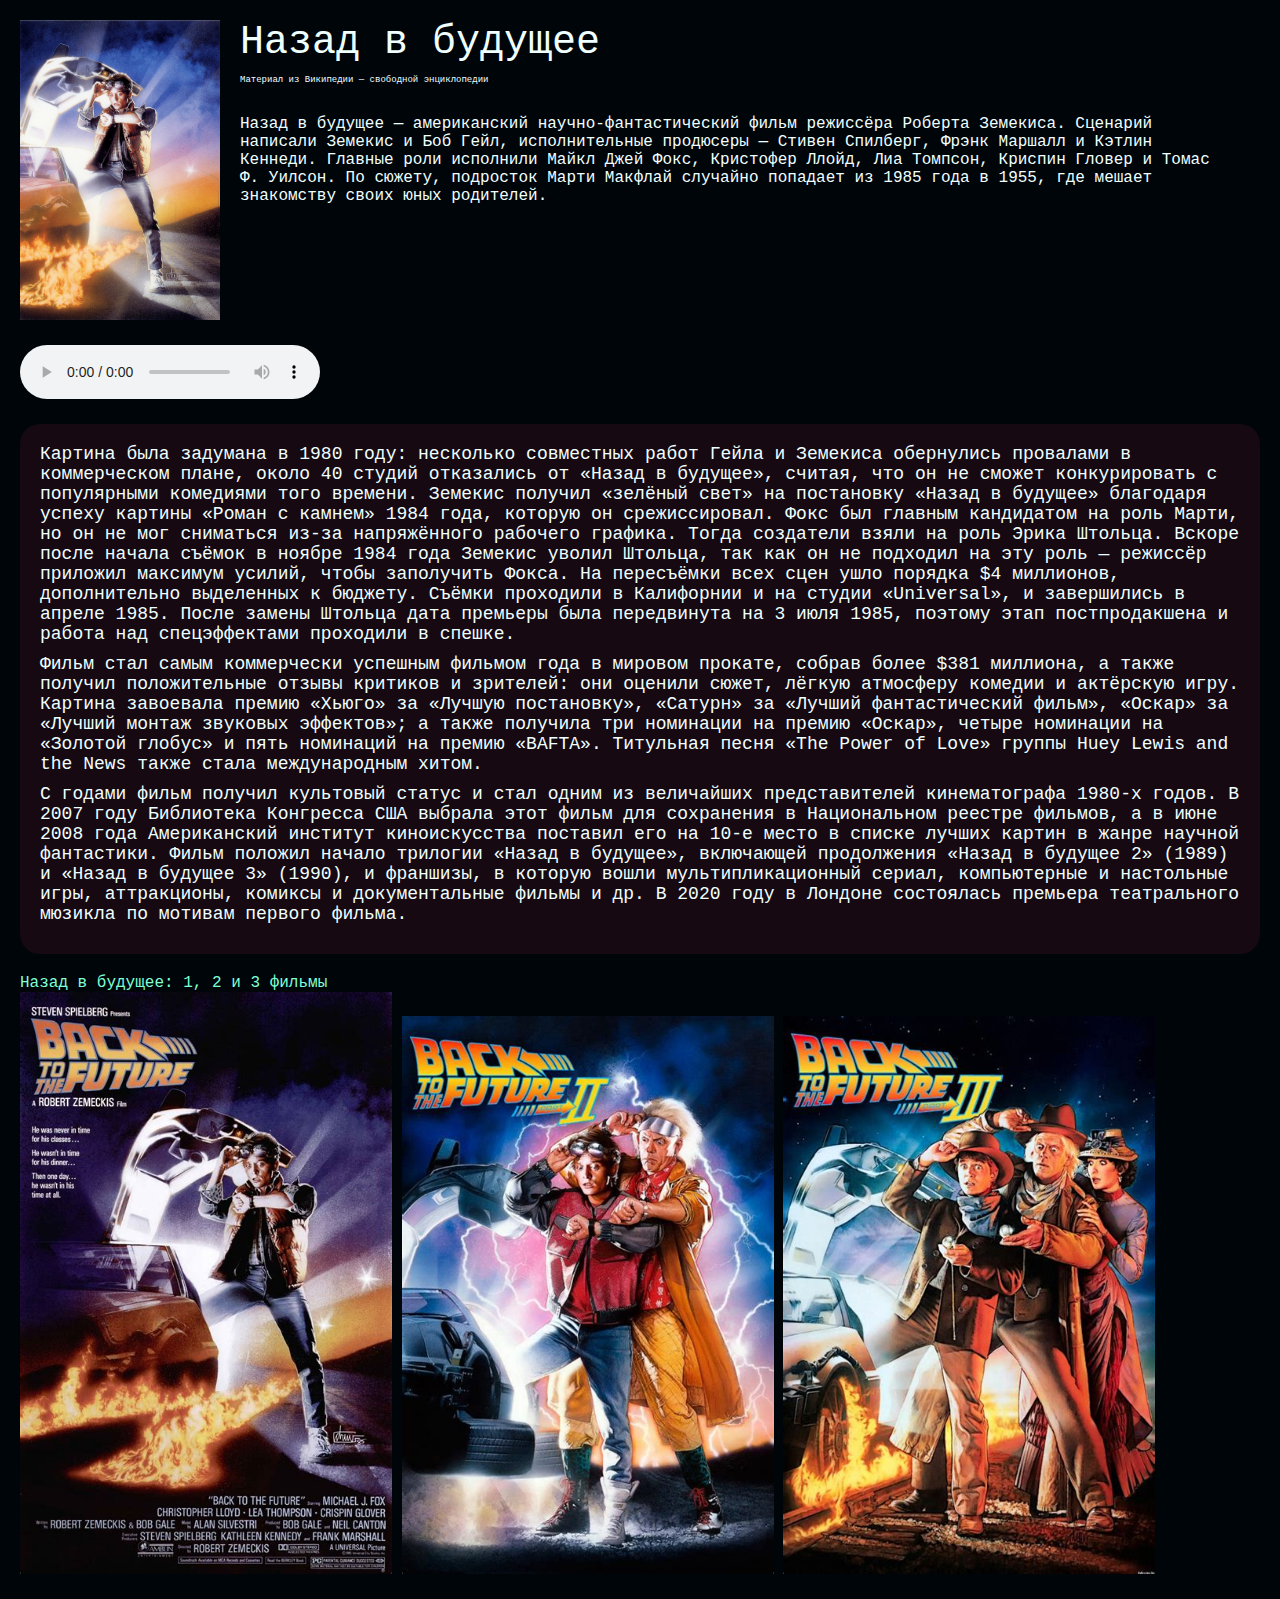
==== BTF0.html @ 98c61a0a "first commit" ====
<!doctype html>
<html lang="ru">
    <head>
	    <meta charset="utf-8">
	    <title>Назад в будущее!</title>
        <link rel="icon" href="favicon.png" sizes="64x64">
        <link rel="stylesheet" href="styles.css">
    </head>
    <body>
        <div class="topbar">
            <div>
                <img src="BTF_Poster.jpeg" alt="icon" width="200px" height="300px">
            </div>
            <div>
                <div class="title">
                    Назад в будущее
                </div>
                
                <div style="font-size: 9px;">
                    Материал из Википедии — свободной энциклопедии
                </div>

                <div style="margin-top: 30px;">
                Назад в будущее — американский научно-фантастический фильм режиссёра Роберта Земекиса. Сценарий написали Земекис и Боб Гейл, исполнительные продюсеры — Стивен Спилберг, Фрэнк Маршалл и Кэтлин Кеннеди. Главные роли исполнили Майкл Джей Фокс, Кристофер Ллойд, Лиа Томпсон, Криспин Гловер и Томас Ф. Уилсон. По сюжету, подросток Марти Макфлай случайно попадает из 1985 года в 1955, где мешает знакомству своих юных родителей.
                </div>
            </div>
        </div>

        <audio controls>
            <source src="BTF_Theme.mp3">
        </audio>

        <div class="block0">
            <div>
                Картина была задумана в 1980 году: несколько совместных работ Гейла и Земекиса обернулись провалами в коммерческом плане, около 40 студий отказались от «Назад в будущее», считая, что он не сможет конкурировать с популярными комедиями того времени. Земекис получил «зелёный свет» на постановку «Назад в будущее» благодаря успеху картины «Роман с камнем» 1984 года, которую он срежиссировал. Фокс был главным кандидатом на роль Марти, но он не мог сниматься из-за напряжённого рабочего графика. Тогда создатели взяли на роль Эрика Штольца. Вскоре после начала съёмок в ноябре 1984 года Земекис уволил Штольца, так как он не подходил на эту роль — режиссёр приложил максимум усилий, чтобы заполучить Фокса. На пересъёмки всех сцен ушло порядка $4 миллионов, дополнительно выделенных к бюджету. Съёмки проходили в Калифорнии и на студии «Universal», и завершились в апреле 1985. После замены Штольца дата премьеры была передвинута на 3 июля 1985, поэтому этап постпродакшена и работа над спецэффектами проходили в спешке.
            </div>
            <div>
                Фильм стал самым коммерчески успешным фильмом года в мировом прокате, собрав более $381 миллиона, а также получил положительные отзывы критиков и зрителей: они оценили сюжет, лёгкую атмосферу комедии и актёрскую игру. Картина завоевала премию «Хьюго» за «Лучшую постановку», «Сатурн» за «Лучший фантастический фильм», «Оскар» за «Лучший монтаж звуковых эффектов»; а также получила три номинации на премию «Оскар», четыре номинации на «Золотой глобус» и пять номинаций на премию «BAFTA». Титульная песня «The Power of Love» группы Huey Lewis and the News также стала международным хитом.
            </div>
            <div>
                С годами фильм получил культовый статус и стал одним из величайших представителей кинематографа 1980-х годов. В 2007 году Библиотека Конгресса США выбрала этот фильм для сохранения в Национальном реестре фильмов, а в июне 2008 года Американский институт киноискусства поставил его на 10-е место в списке лучших картин в жанре научной фантастики. Фильм положил начало трилогии «Назад в будущее», включающей продолжения «Назад в будущее 2» (1989) и «Назад в будущее 3» (1990), и франшизы, в которую вошли мультипликационный сериал, компьютерные и настольные игры, аттракционы, комиксы и документальные фильмы и др. В 2020 году в Лондоне состоялась премьера театрального мюзикла по мотивам первого фильма. 
            </div>
        </div>
        
        <a href="BTF123.html">
            <div>
                <div>
                        Назад в будущее: 1, 2 и 3 фильмы
                </div>
                <div>
                    <img src="BTF1_Poster.jpeg" alt="icon" width="30%" height="75%">
                    <img src="BTF2_Poster.jpeg" alt="icon" width="30%" height="75%">
                    <img src="BTF3_Poster.jpeg" alt="icon" width="30%" height="75%">
                </div>
            </div>
        </a>

    </body>
</html>
---- styles.css ----
body
{
    color: azure;
    background-image: url("Croud.jpg");
    background-repeat: no-repeat;
    background-size: 100%;
    background-color: #000509;
    font-family: 'Courier New', monospace;
    margin: 0px;
    padding: 20px;
}


.topbar
{
    display: flex;
    margin-bottom: 20px;
}
.topbar div
{
    margin-right: 20px;
}
.title
{
    
    font-size: 40px;
    margin-bottom: 10px;
}


.block
{
    background-color: rgba(15%, 15%, 19%, 60%);
    padding: 5px;
    border-radius: 20px;
    margin: 20px;
}
.block > div
{
    margin: 20px;
}

.block1
{
    background-color: rgba(43, 14, 28, 0.5);
    padding: 20px;
    border-radius: 20px;
    margin: 20px 0px;
    font-size: large;
    text-align: left;
}
.block1 > div
{
    margin-bottom: 10px;
}

.block2
{
    background-color: rgba(9, 31, 12, 0.5);
    padding: 20px;
    border-radius: 20px;
    margin: 20px 0px;
    font-size: large;
    text-align: left;
}
.block2 > div
{
    margin-bottom: 10px;
}

.block3
{
    background-color: rgba(10, 4, 36, 0.5);
    padding: 20px;
    border-radius: 20px;
    margin: 20px 0px;
    font-size: large;
    text-align: left;
}
.block3 > div
{
    margin-bottom: 10px;
}

.block0
{
    background-color: rgba(43, 14, 28, 0.5);
    padding: 20px;
    border-radius: 20px;
    margin: 20px 0px;
    font-size: large;
    text-align: left;
}
.block0 > div
{
    margin-bottom: 10px;
}

.table1 > div
{
    margin: 30px 0px;
}

table
{
    background-color: calc(10%, 10%, 15%);
    table-layout: fixed;
    width: 100%;
    border-radius: 13px;
    border: 3px solid darkgrey;
}
th, td
{
    padding: 5px;
}

a
{
    text-decoration: none;
    color: aquamarine;
}




.advertisnment
{
    font-size: 12px;
    display: flex;
    position: fixed;
    bottom: 0px;
    left: 0px;
    width: 100%;
    max-height: 90px;
    background-color: #333;
    color: wheat;
    border-radius: 40px;
}
.advertisnment > div
{
    margin: 10px 10px 0px 10px;
}



.bottombar
{
    border-radius: 40% 40% 0% 0%;
    margin-top: 50px;
    color: white;
    background-color: black;
}
.bottombar > div:first-child
{
    border-radius: 39%;
    border-width: 7px 0px 0px 0px;
    border-color: rgb(5%, 5%, 20%);
    padding-top: 20px;
}
.bottombar > div
{
    padding: 10px 5px;
    padding-bottom: 15px;
    
    text-align: center;
    
    border-style: solid;
    border-width: 2px 0px 0px 0px;
    border-color: rgb(5%, 5%, 25%);
}



/*
@@#=========D
*/
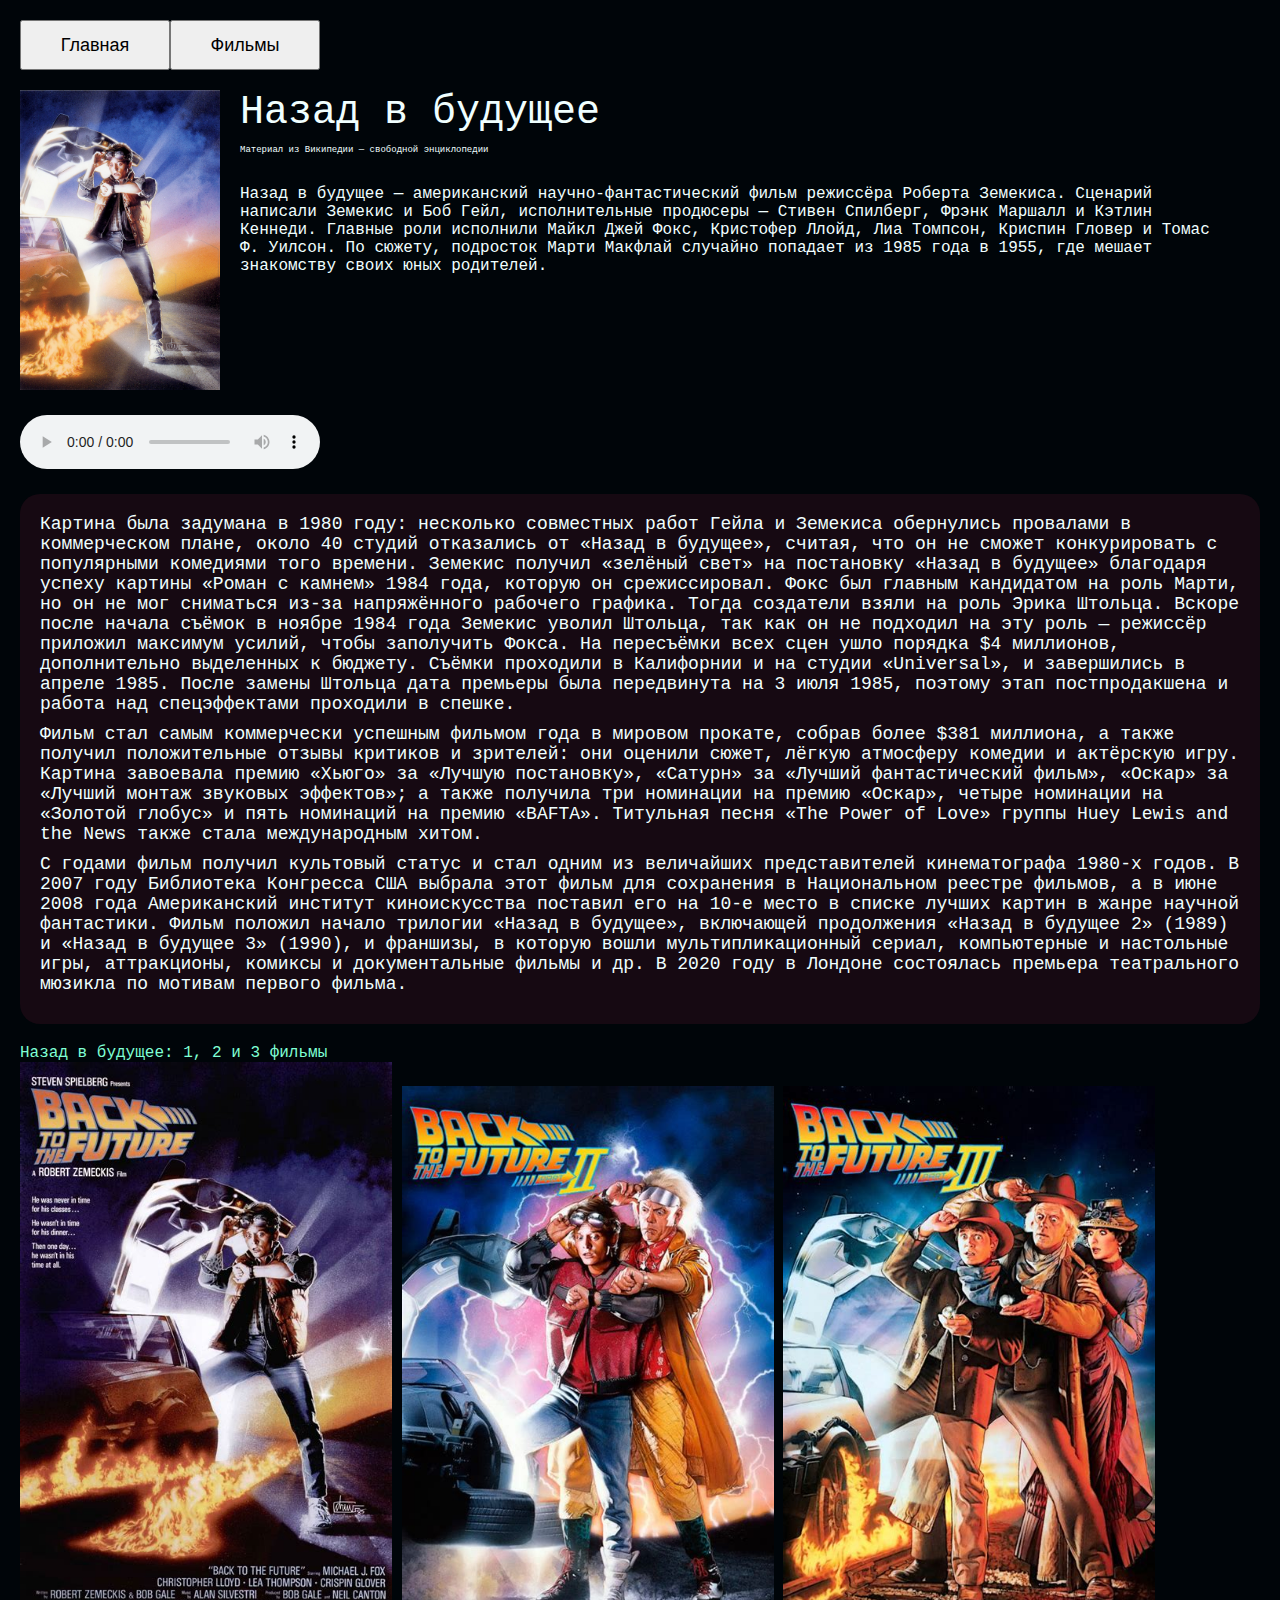
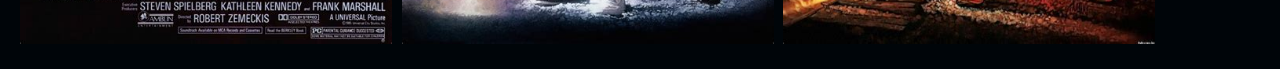
==== commit e4cacd13: "Update BTF0.html" ====
--- a/BTF0.html
+++ b/BTF0.html
@@ -7,6 +7,10 @@
         <link rel="stylesheet" href="styles.css">
     </head>
     <body>
+	    <div class="topbar">
+            <a href="http://project6801422.tilda.ws"><button style="height:50px; width:150px; font-size:18px;">Главная</button></a>
+            <a href="http://project6801422.tilda.ws/123123123"><button style="height:50px; width:150px; font-size:18px;">Фильмы</button></a>
+        </div>
         <div class="topbar">
             <div>
                 <img src="BTF_Poster.jpeg" alt="icon" width="200px" height="300px">
@@ -56,4 +60,4 @@
         </a>
 
     </body>
-</html>+</html>
